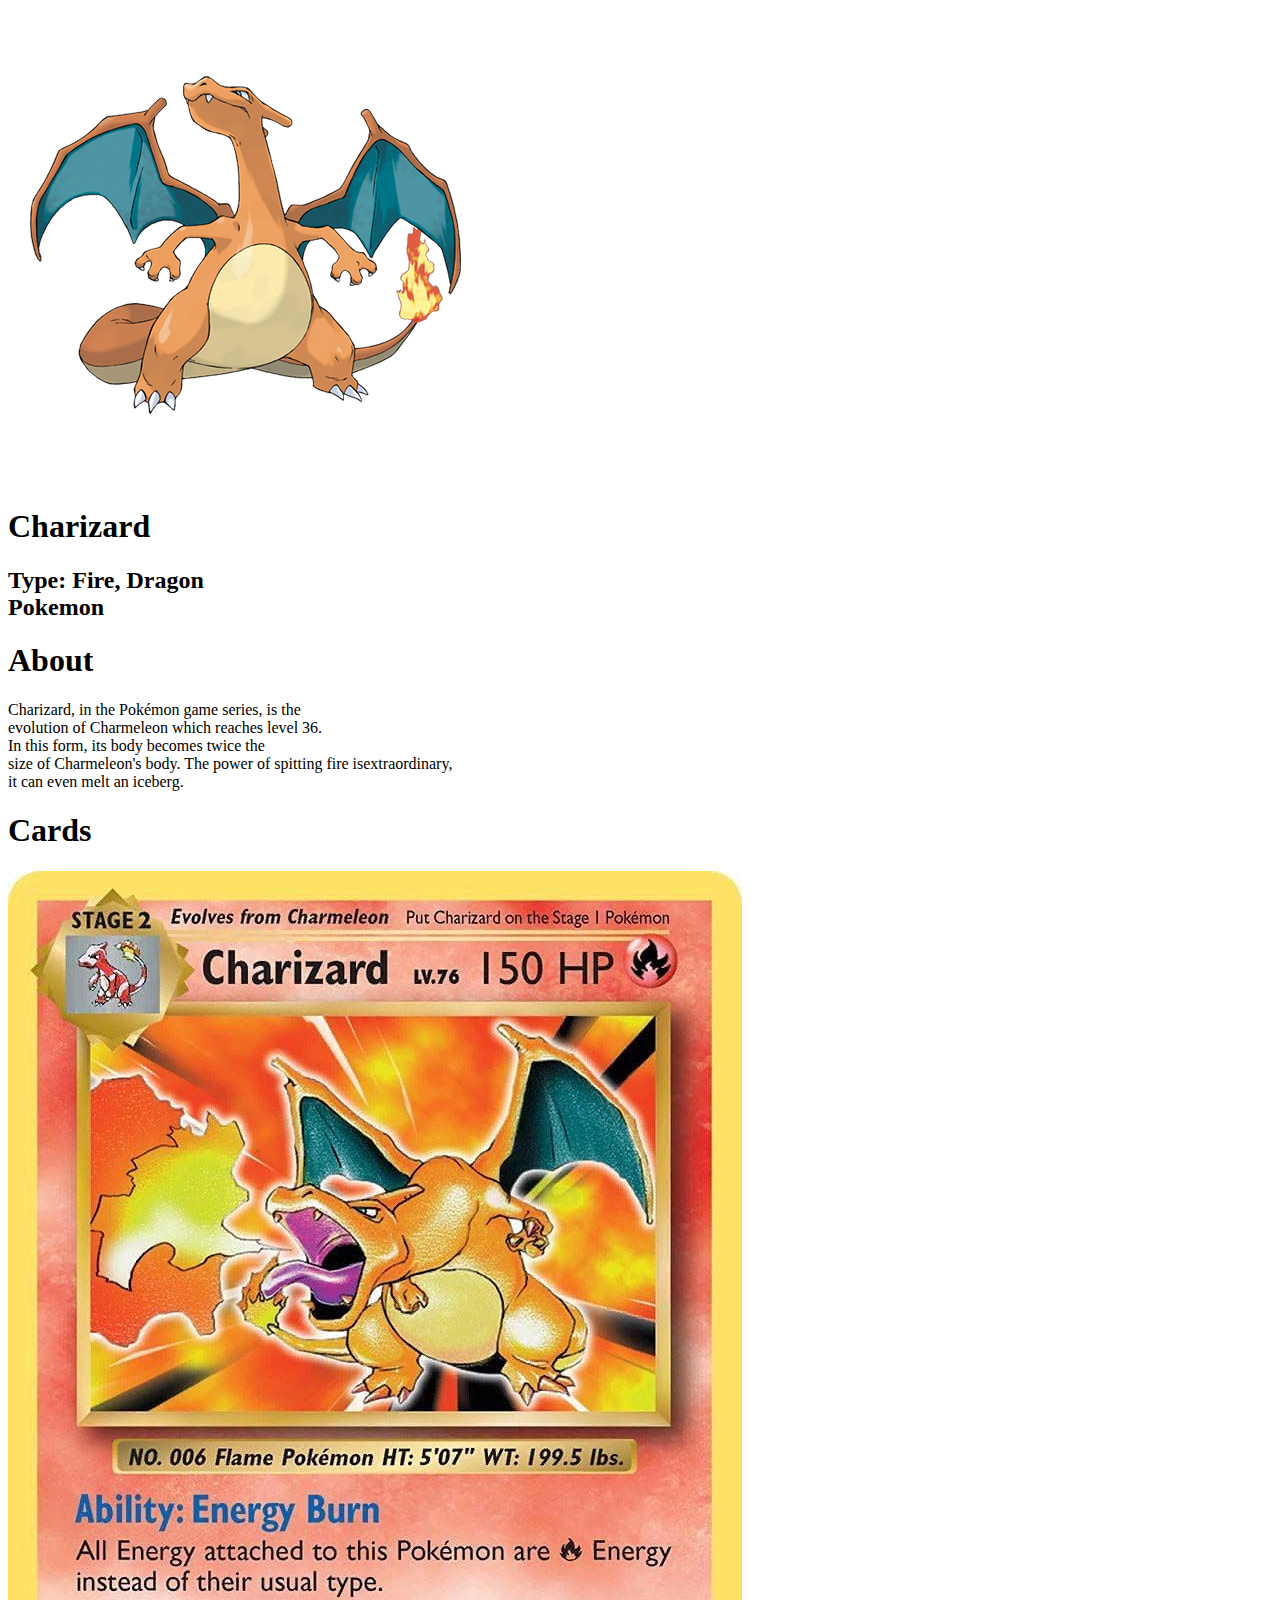
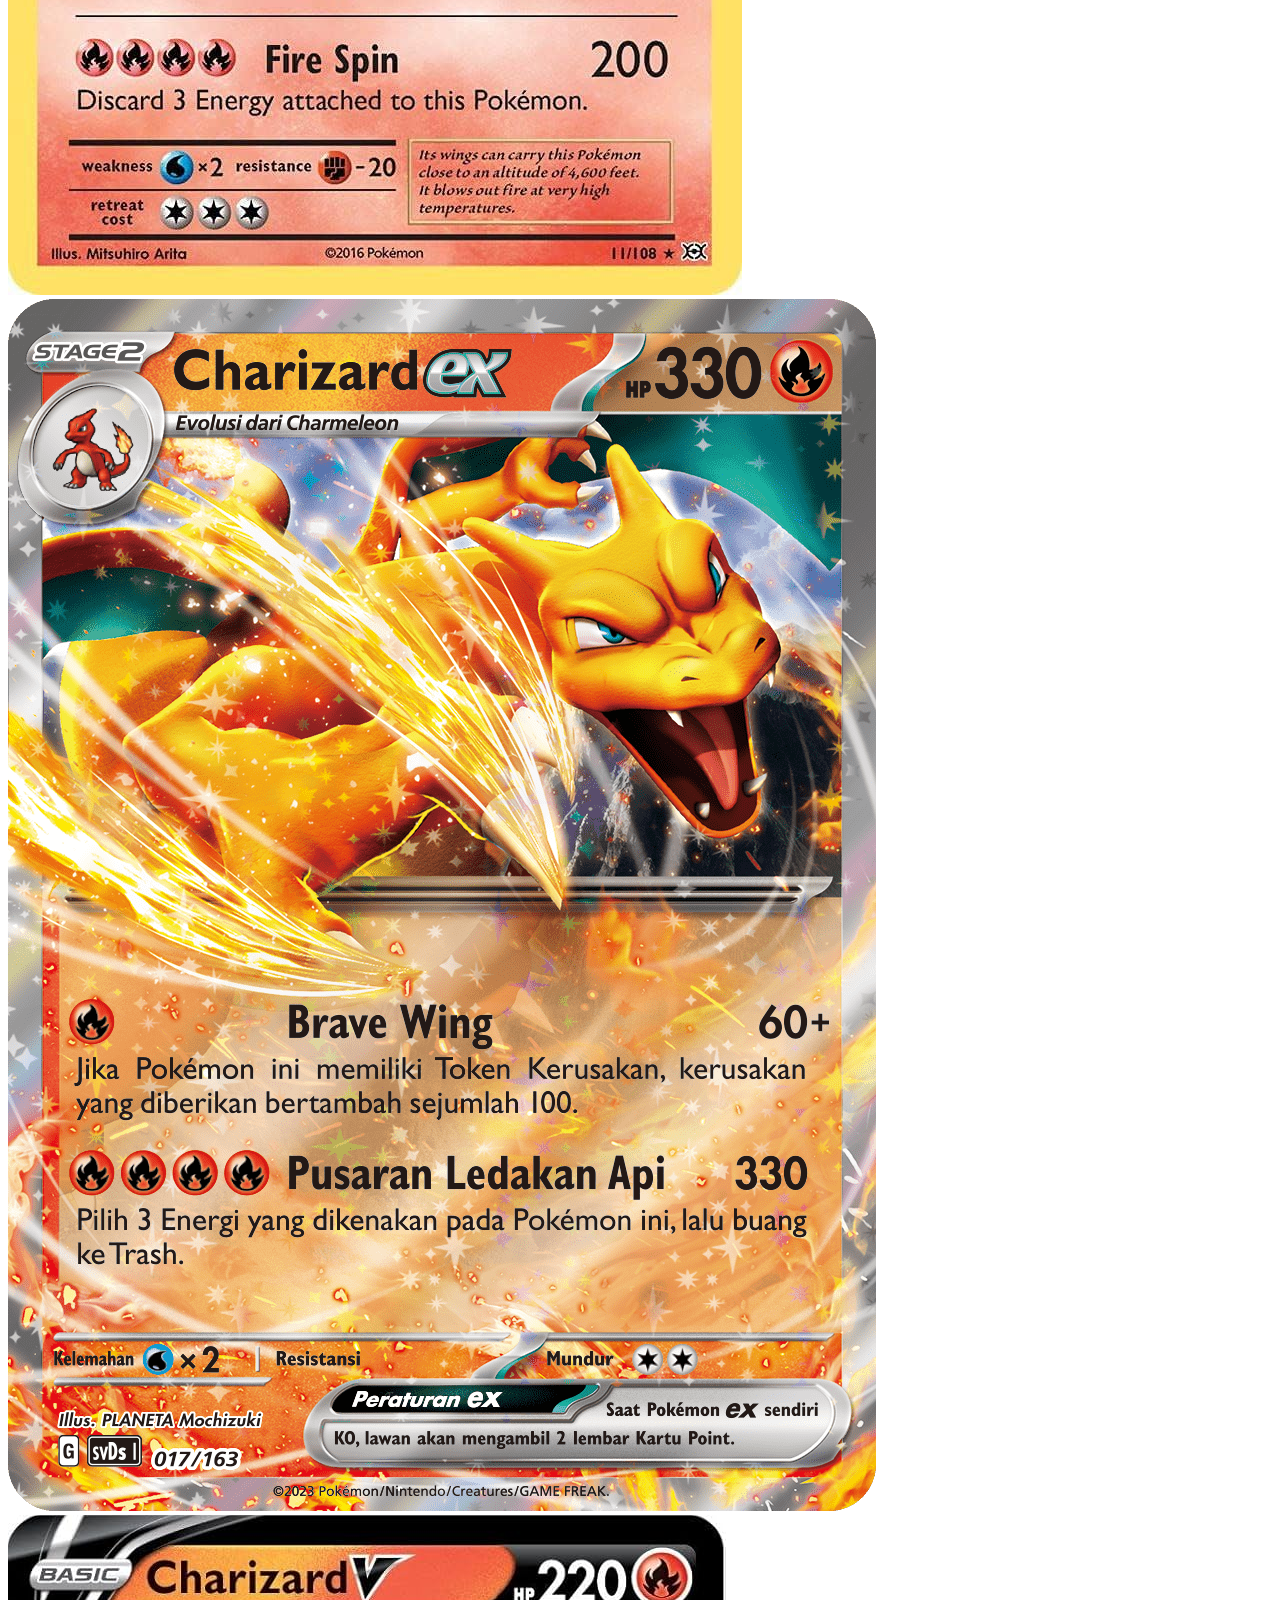
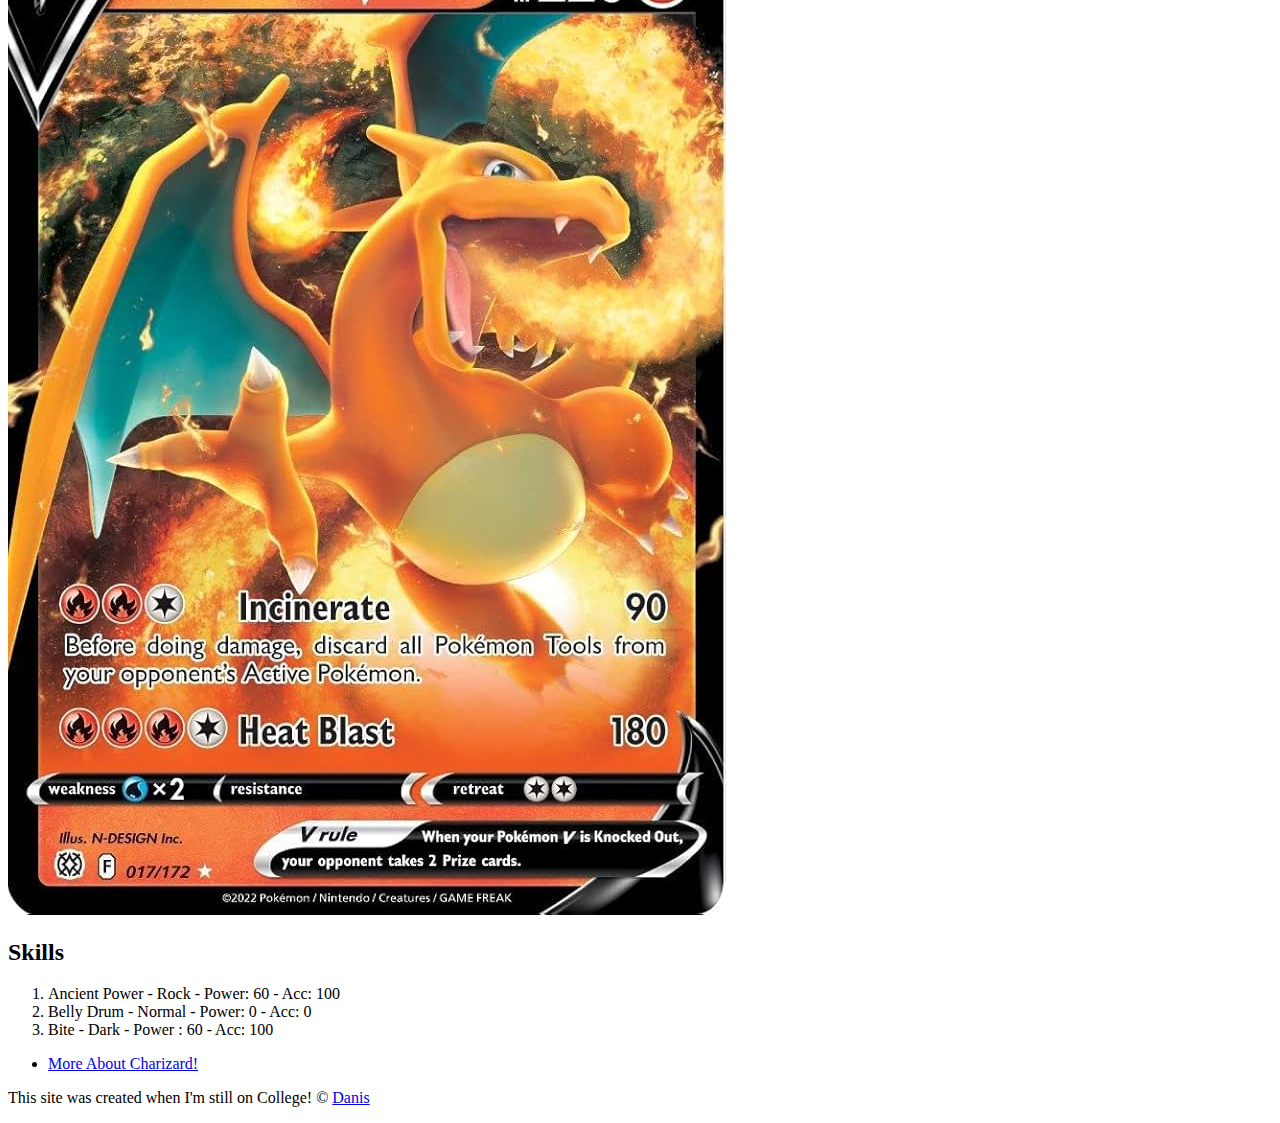
==== index.html @ dff5feb3 "Added Charizard in index.html and some images." ====
<!DOCTYPE html>
<html>
<head>
	<link rel="icon" href="charizard.png">
	<meta charset="utf-8">
	<meta name="viewport" content="width=device-width, initial-scale=1">
	<title>Charizard - Best Pokemon!</title>
</head>
<body>
	<!-- header element -->
	<header>
		<img src="charizard.png">
		<h1>Charizard</h1>
		<h2>Type: Fire, Dragon <br>
						Pokemon
		</h2>
	</header>

	<!-- main element -->
	<main>
		<h1>About</h1>
		<p>Charizard, in the Pokémon game series, is the 
			<br>evolution of Charmeleon which reaches level 36. 
			<br>In this form, its body becomes twice the 
			<br>size of Charmeleon's body. The power of spitting fire isextraordinary, 
			<br>it can even melt an iceberg.</p>

		<!-- Cards -->
		<h1>Cards</h1>
		<img src="charizard-card1.jpg">
		<img src="charizard-card2.png">
		<img src="charizard-card3.jpg">

		<!-- Skills -->
		<h2>Skills</h2>
		<ol>
			<li>Ancient Power - Rock - Power: 60 - Acc: 100</li>
			<li>Belly Drum - Normal - Power: 0 - Acc: 0</li>
			<li>Bite - Dark - Power : 60 - Acc: 100</li>
		</ol>
		<ul>
			<li><a href="https://pokemondb.net/pokedex/charizard" target="_blank">More About Charizard!</a></li>
		</ul>
	</main>

	<!-- Footer element -->
	<footer>
		<p>This site was created when I'm still on College! &copy; <a href="https://www.linkedin.com/in/danis-apta-rizki-hidayat-657b70317/" target="_blank">Danis</a></p>
	</footer>
</body>
</html>
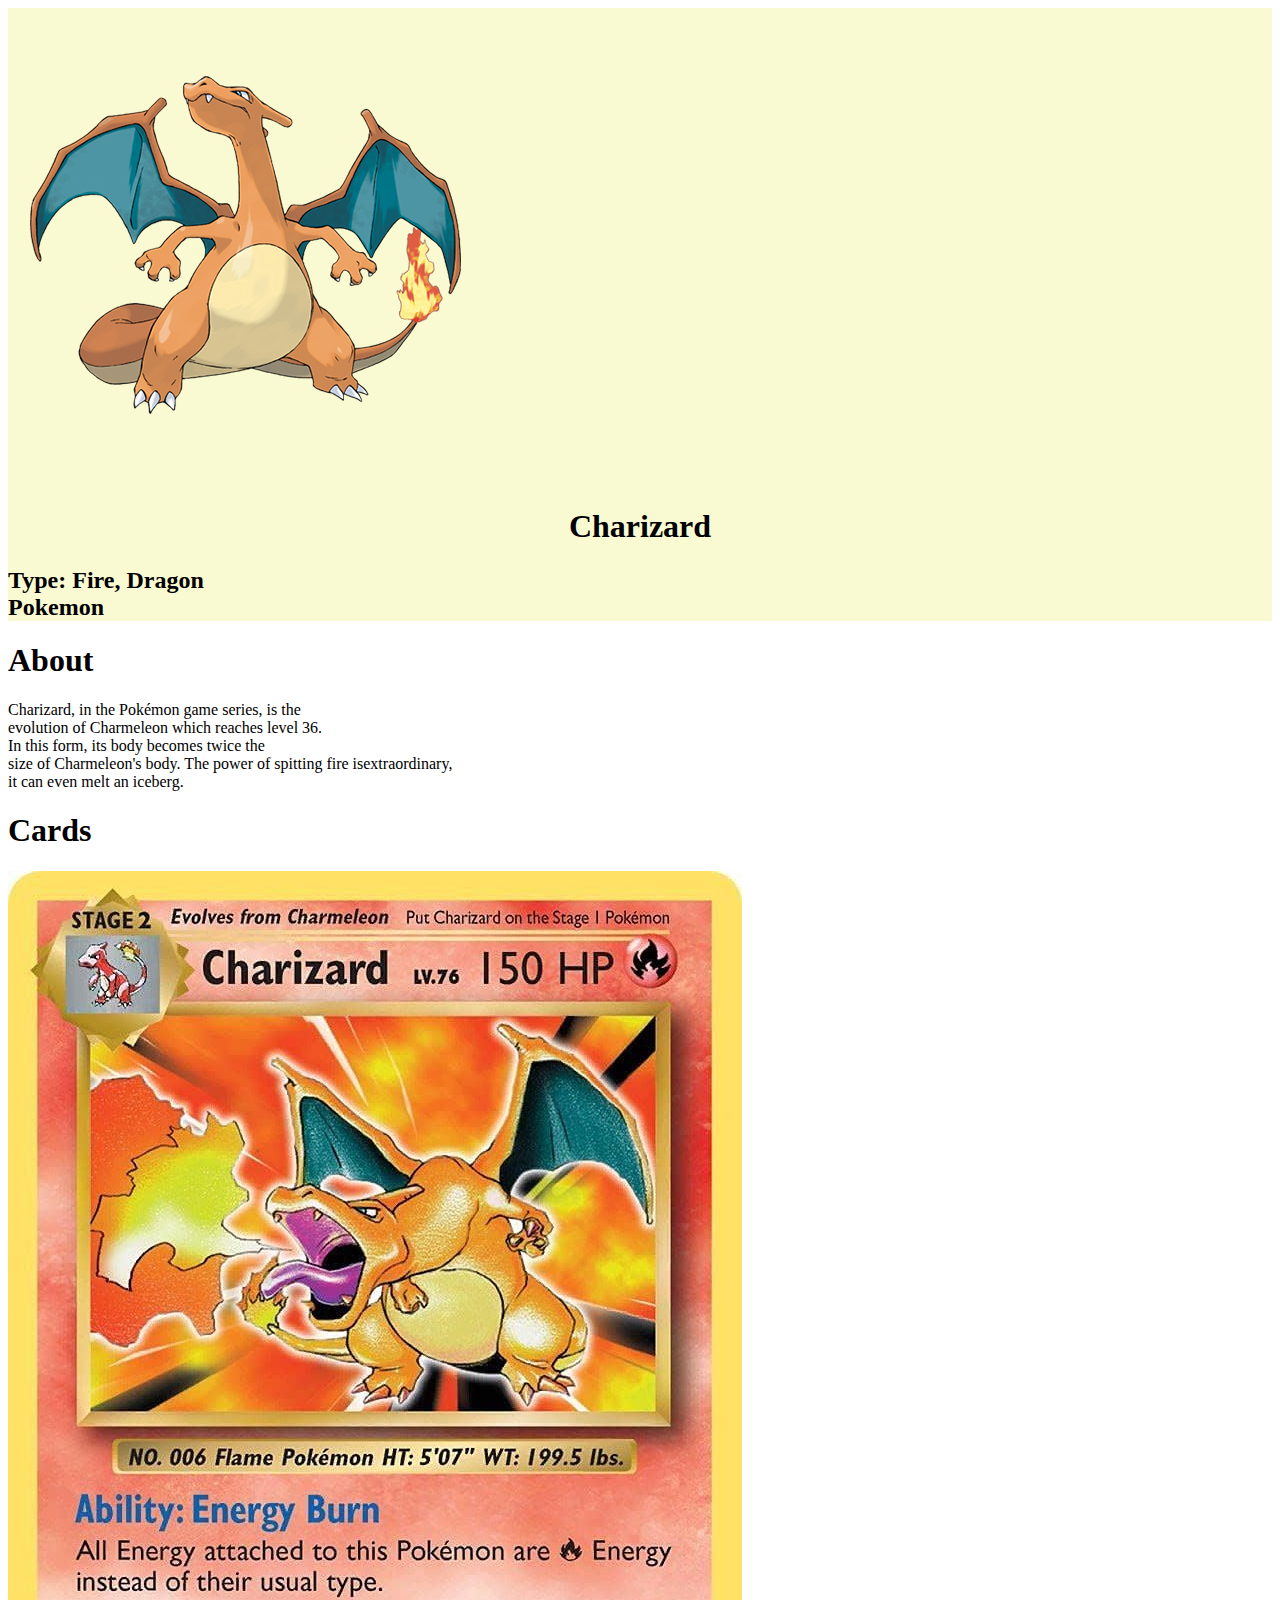
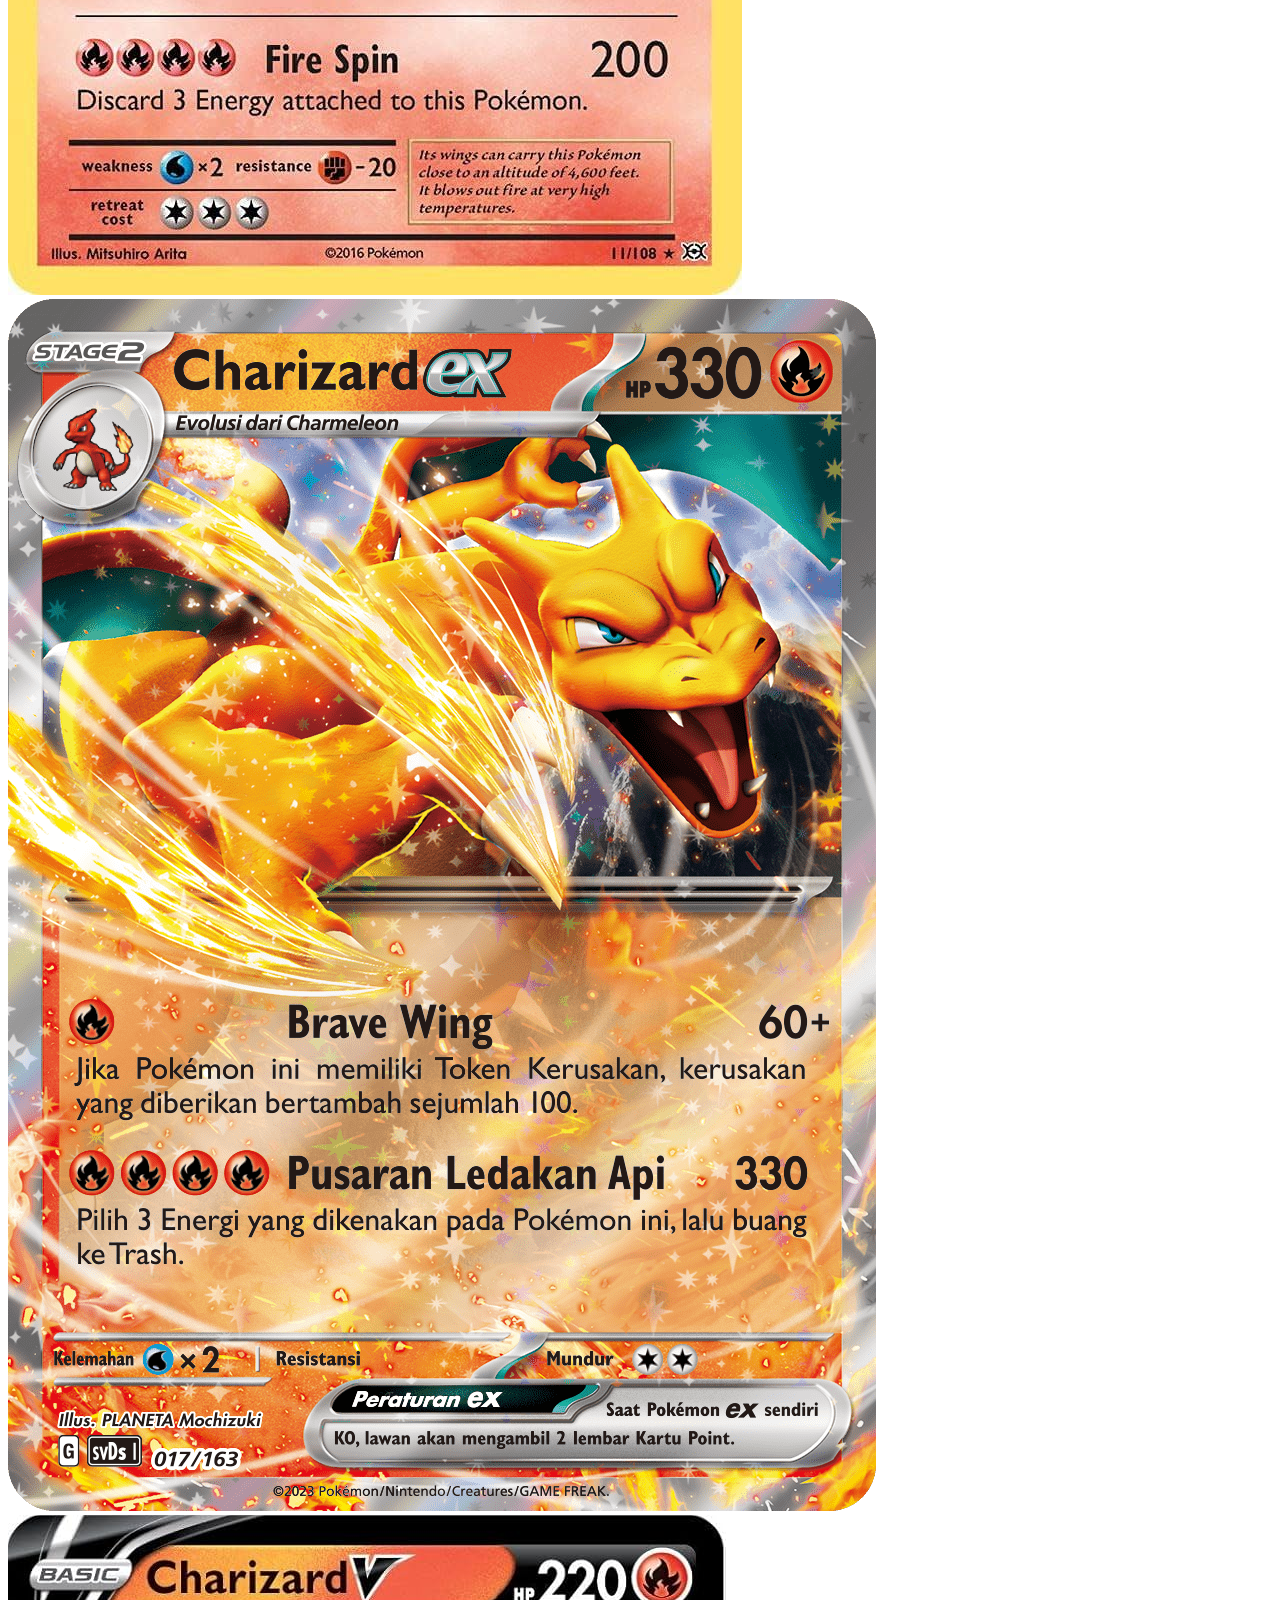
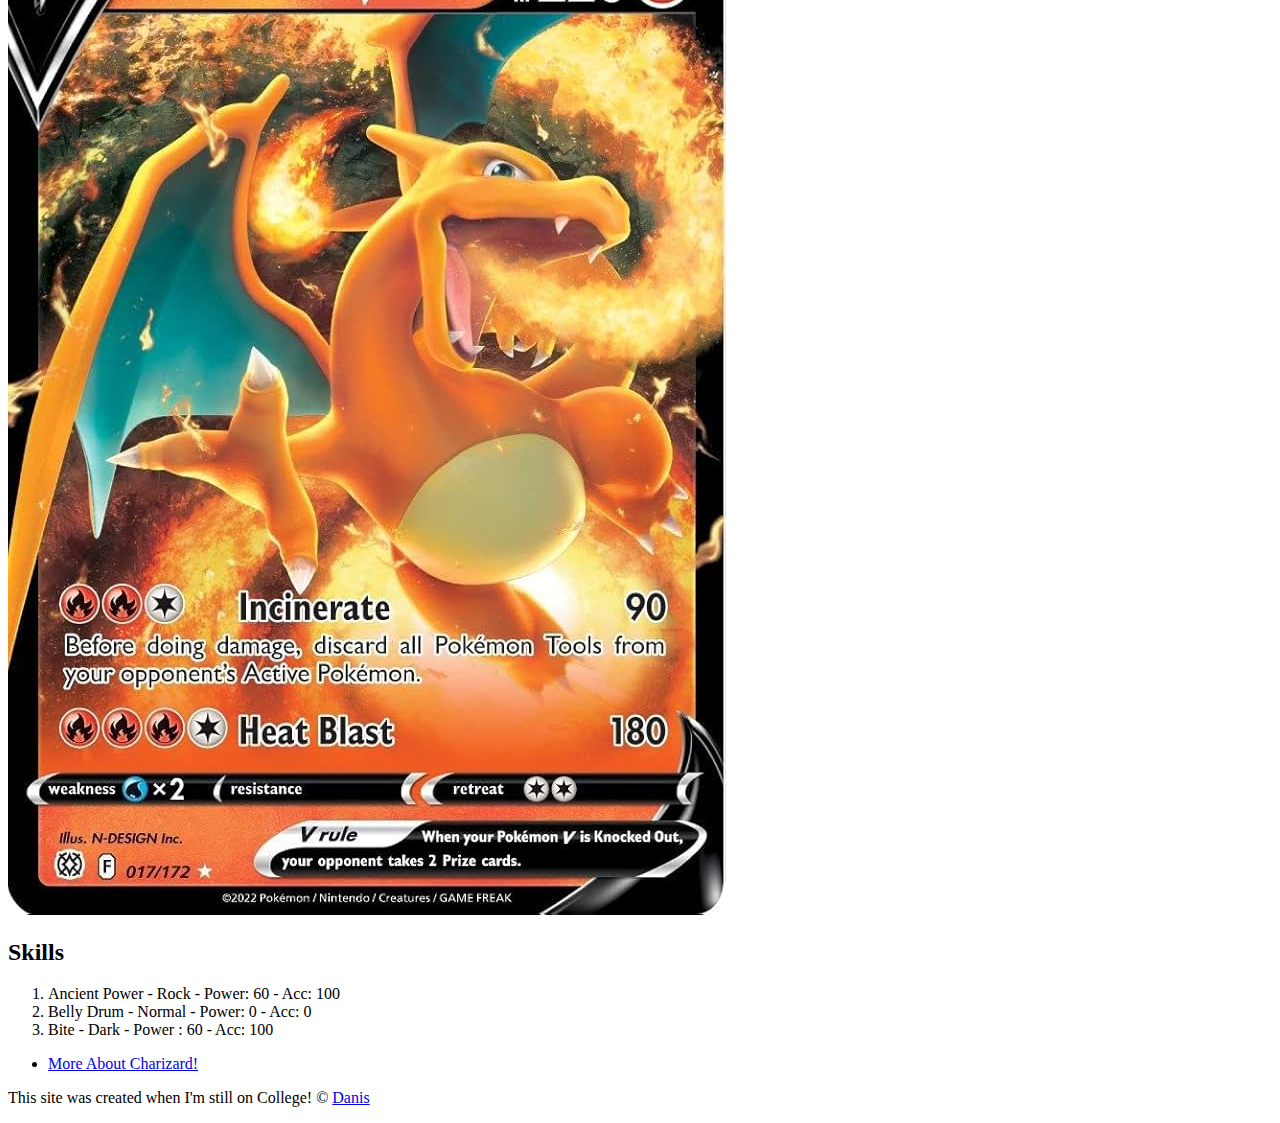
==== commit ad66b7b0: "BG Color" ====
--- a/index.html
+++ b/index.html
@@ -2,6 +2,7 @@
 <html>
 <head>
 	<link rel="icon" href="charizard.png">
+	<link rel="stylesheet" type="text/css" href="CSS/hero.css">
 	<meta charset="utf-8">
 	<meta name="viewport" content="width=device-width, initial-scale=1">
 	<title>Charizard - Best Pokemon!</title>
--- a/CSS/hero.css
+++ b/CSS/hero.css
@@ -0,0 +1,12 @@
+body{
+	
+}
+
+header{
+	background-color: lightgoldenrodyellow;
+
+}
+
+header h1{
+	text-align: center;
+}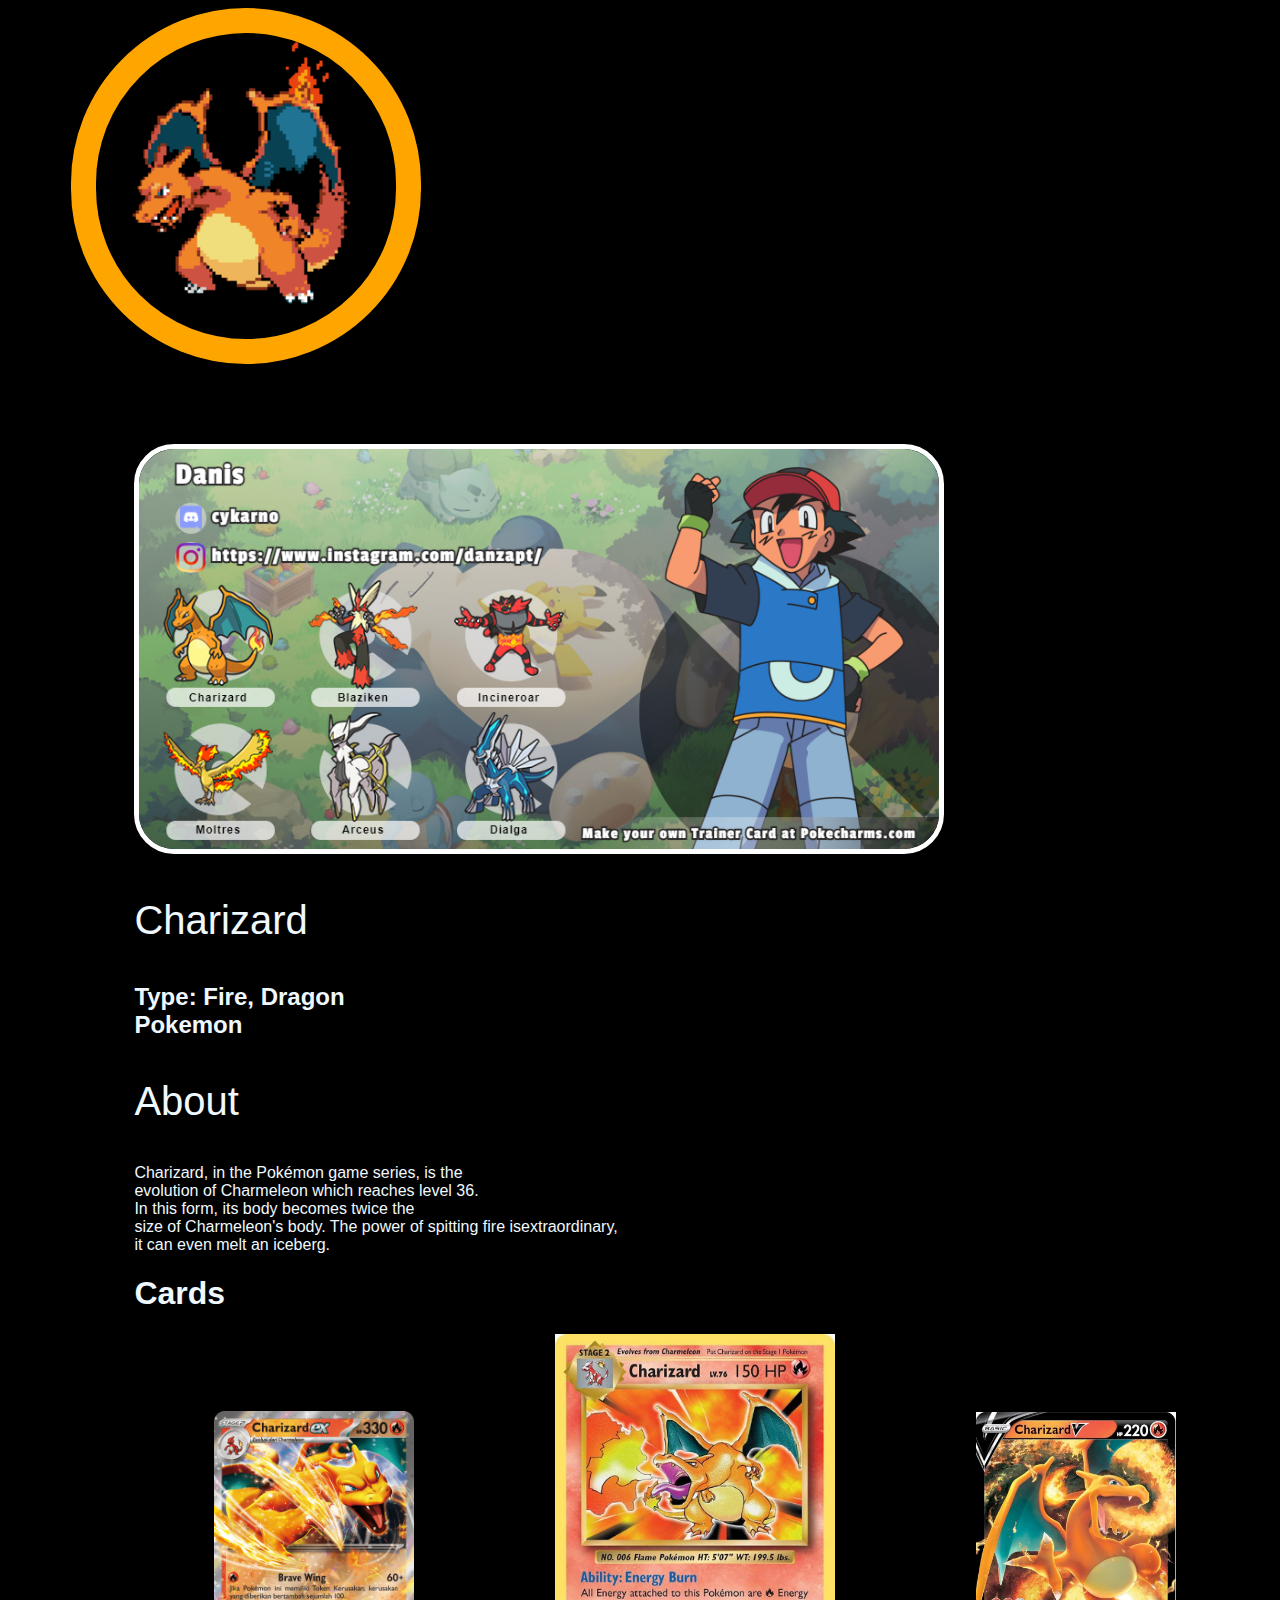
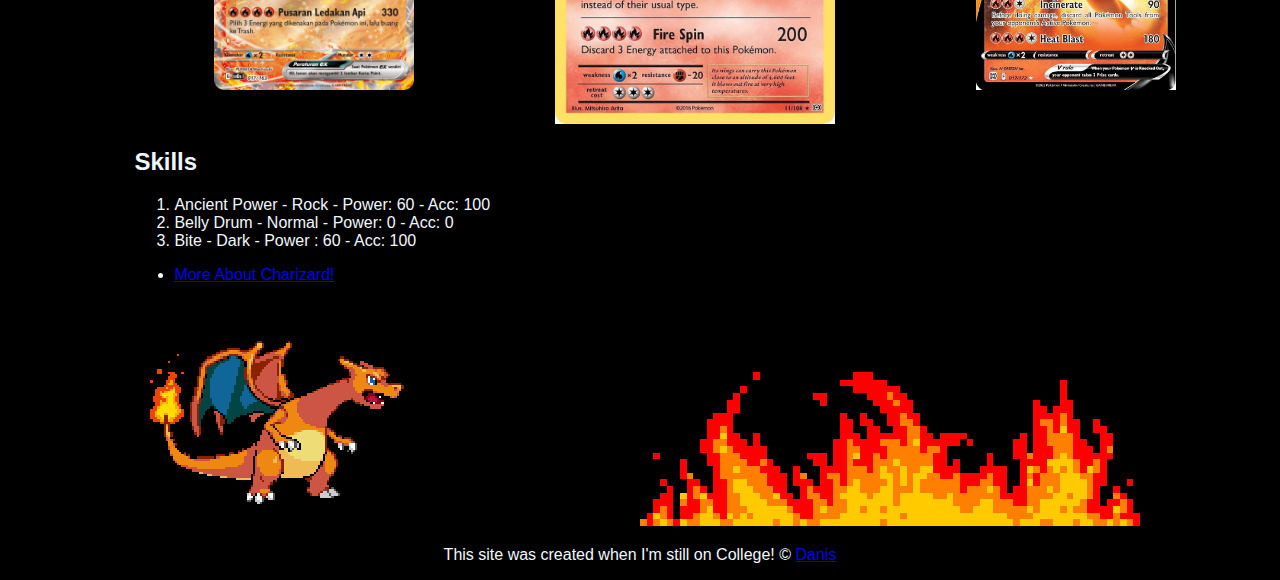
==== commit 601dbb0b: "Big Update" ====
--- a/index.html
+++ b/index.html
@@ -5,32 +5,38 @@
 	<link rel="stylesheet" type="text/css" href="CSS/hero.css">
 	<meta charset="utf-8">
 	<meta name="viewport" content="width=device-width, initial-scale=1">
+	<link href="https://fonts.cdnfonts.com/css/pokemon-solid" rel="stylesheet">
 	<title>Charizard - Best Pokemon!</title>
 </head>
 <body>
 	<!-- header element -->
 	<header>
-		<img src="charizard.png">
-		<h1>Charizard</h1>
+		<img class="img1" src="charitot.gif">
+		<img class="img2" src="pukikmon.png" style="width: 800px">
+	<div class="wbody">
+		<p style="font-size: 40px;">Charizard</p>
 		<h2>Type: Fire, Dragon <br>
 						Pokemon
 		</h2>
+	</div>
 	</header>
 
 	<!-- main element -->
 	<main>
-		<h1>About</h1>
+	<div class="mbody">
+		<p style="font-size: 40px;">About</p>
 		<p>Charizard, in the Pokémon game series, is the 
 			<br>evolution of Charmeleon which reaches level 36. 
 			<br>In this form, its body becomes twice the 
 			<br>size of Charmeleon's body. The power of spitting fire isextraordinary, 
 			<br>it can even melt an iceberg.</p>
+		
 
 		<!-- Cards -->
 		<h1>Cards</h1>
-		<img src="charizard-card1.jpg">
-		<img src="charizard-card2.png">
-		<img src="charizard-card3.jpg">
+		<img class="c1" src="charizard-card2.png" style="width: 200px; ">
+		<img src="charizard-card1.jpg" style="width: 280px; text-align: center;">
+		<img class="c2" src="charizard-card3.jpg" style="width: 200px;">
 
 		<!-- Skills -->
 		<h2>Skills</h2>
@@ -42,11 +48,12 @@
 		<ul>
 			<li><a href="https://pokemondb.net/pokedex/charizard" target="_blank">More About Charizard!</a></li>
 		</ul>
+	</div>
 	</main>
-
+	
 	<!-- Footer element -->
 	<footer>
-		<p>This site was created when I'm still on College! &copy; <a href="https://www.linkedin.com/in/danis-apta-rizki-hidayat-657b70317/" target="_blank">Danis</a></p>
+		<img src="charifire.gif"><img src="FIRE.gif"><p>This site was created when I'm still on College! &copy; <a href="https://www.linkedin.com/in/danis-apta-rizki-hidayat-657b70317/" target="_blank">Danis</a></p>	
 	</footer>
 </body>
 </html>--- a/CSS/hero.css
+++ b/CSS/hero.css
@@ -1,12 +1,49 @@
 body{
-	
+
+	background-color: black;
+	font-family: 'Pokemon Solid', sans-serif;
+	color:aliceblue;
 }
 
-header{
-	background-color: lightgoldenrodyellow;
-
+.wbody {
+	margin-left: 10%;
 }
 
-header h1{
+.mbody {
+	margin-left: 10%;
+}
+
+.img2 {
+	margin-top: 5%;
+	margin-left: 10%;
+	border-radius: 40px;
+	border: 5px solid white;
+}
+
+.img1 {	
+	margin-left: 5%;
+	border-radius: 300px;
+	width: 300px;
+	border: 25px solid orange;
+	margin-bottom: 1%;
+}
+
+main img{
+	align-items: center;
+	margin-left: 7%;
+	margin-right: 5%;
+}
+
+.c1{
+	margin-bottom: 3%;
+}
+
+.c2{
+	margin-bottom: 3%;
+}
+
+
+
+footer{
 	text-align: center;
 }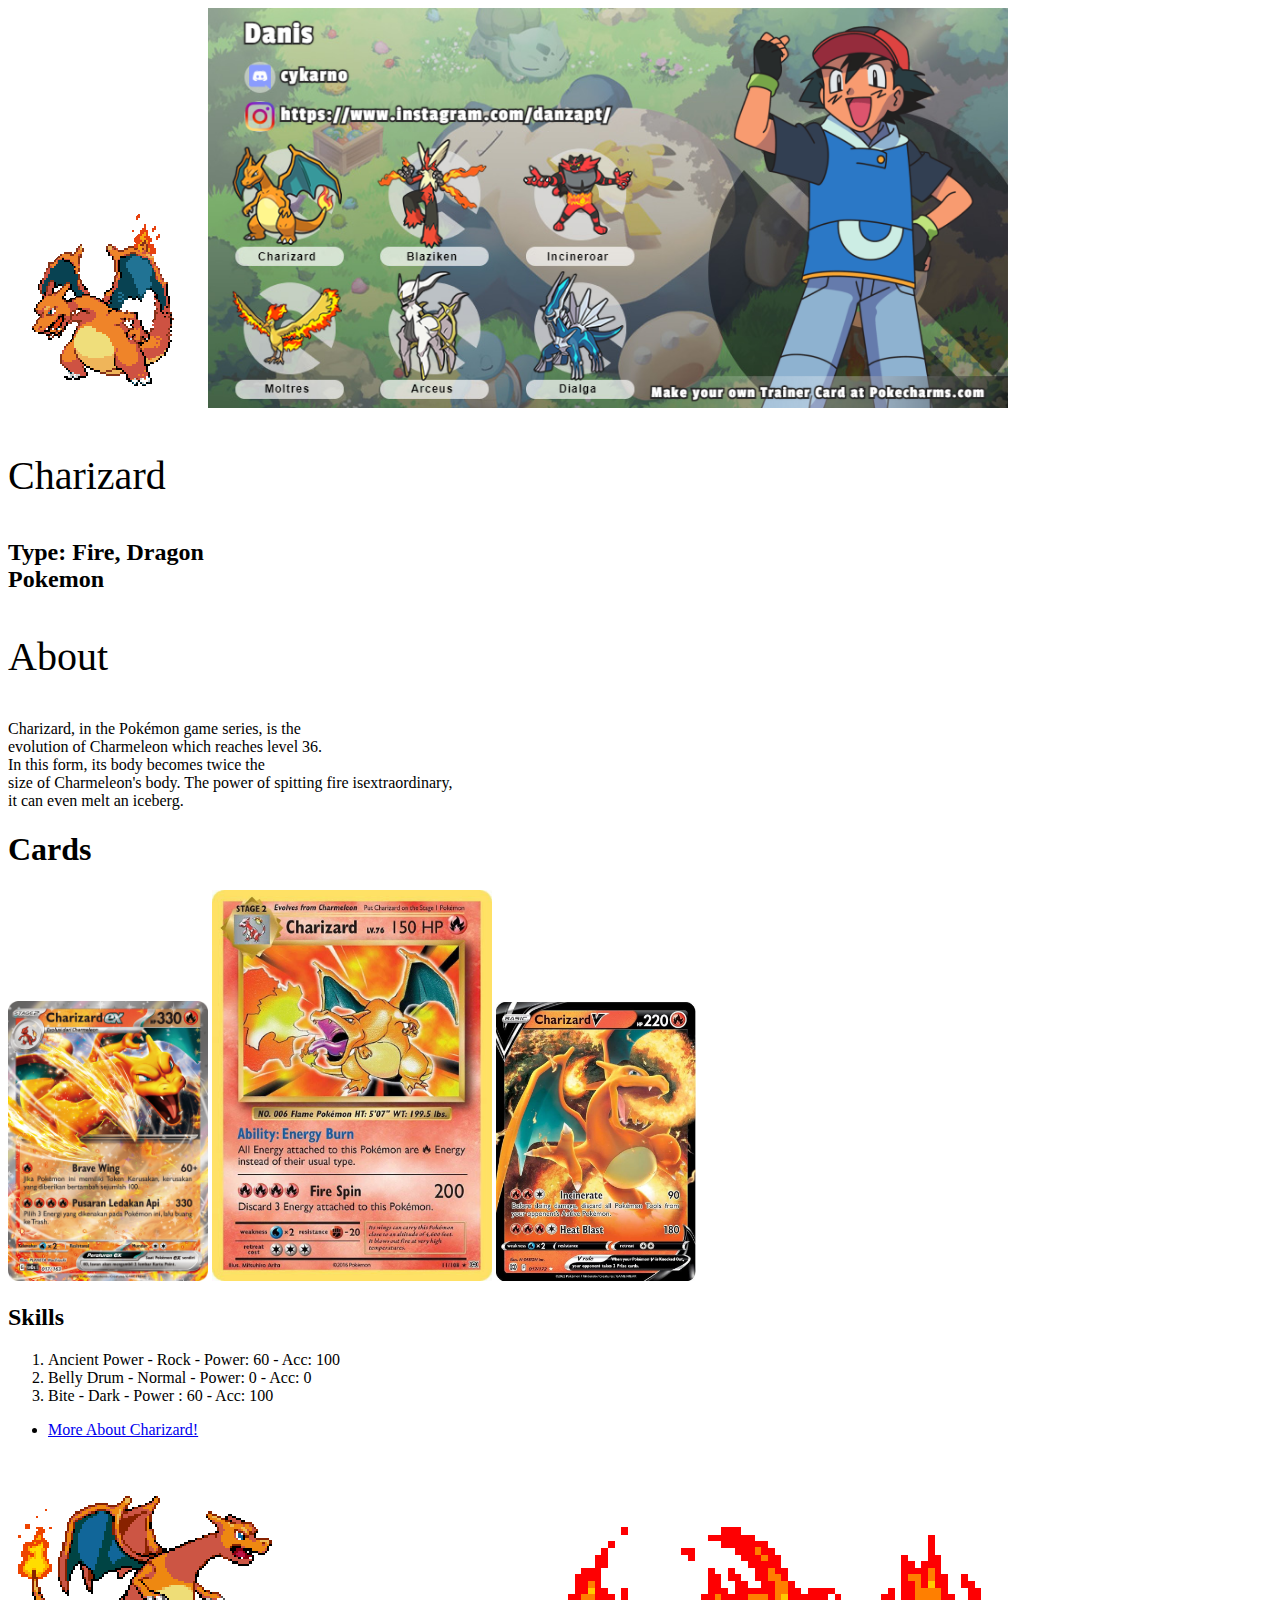
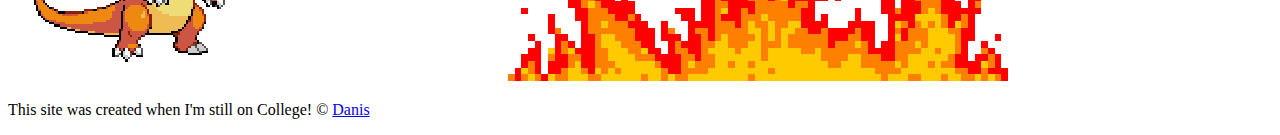
==== commit f4baf2e7: "Update index.html" ====
--- a/index.html
+++ b/index.html
@@ -2,7 +2,7 @@
 <html>
 <head>
 	<link rel="icon" href="charizard.png">
-	<link rel="stylesheet" type="text/css" href="CSS/hero.css">
+	<link rel="stylesheet" type="text/css" href="css/hero.css">
 	<meta charset="utf-8">
 	<meta name="viewport" content="width=device-width, initial-scale=1">
 	<link href="https://fonts.cdnfonts.com/css/pokemon-solid" rel="stylesheet">
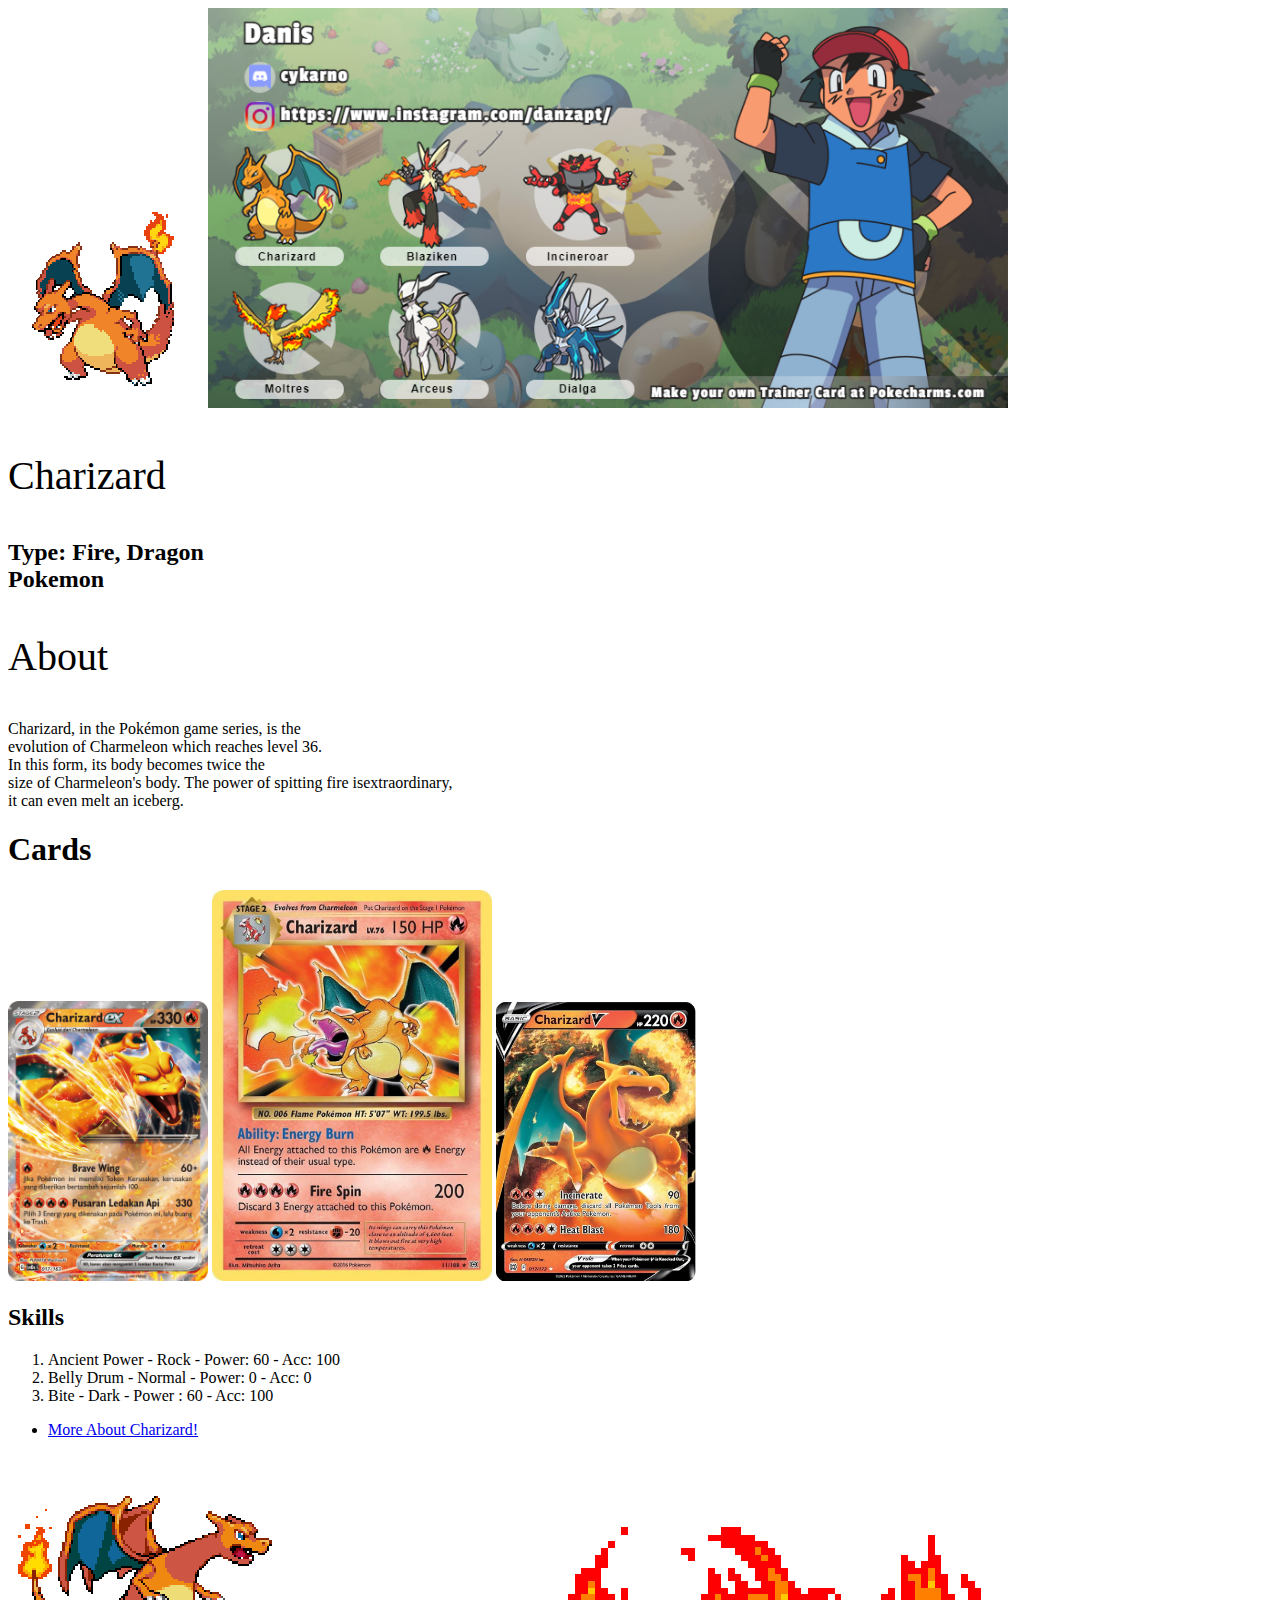
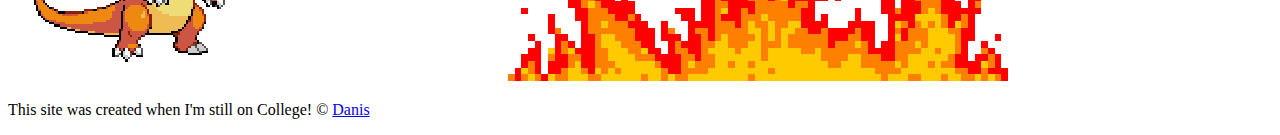
==== commit 5c5f944f: "Update index.html" ====
--- a/index.html
+++ b/index.html
@@ -2,7 +2,7 @@
 <html>
 <head>
 	<link rel="icon" href="charizard.png">
-	<link rel="stylesheet" type="text/css" href="css/hero.css">
+	<link rel="stylesheet" type="text/css" href="hero.css">
 	<meta charset="utf-8">
 	<meta name="viewport" content="width=device-width, initial-scale=1">
 	<link href="https://fonts.cdnfonts.com/css/pokemon-solid" rel="stylesheet">
@@ -17,7 +17,7 @@
 		<p style="font-size: 40px;">Charizard</p>
 		<h2>Type: Fire, Dragon <br>
 						Pokemon
-		</h2>
+		</h2> 
 	</div>
 	</header>
 
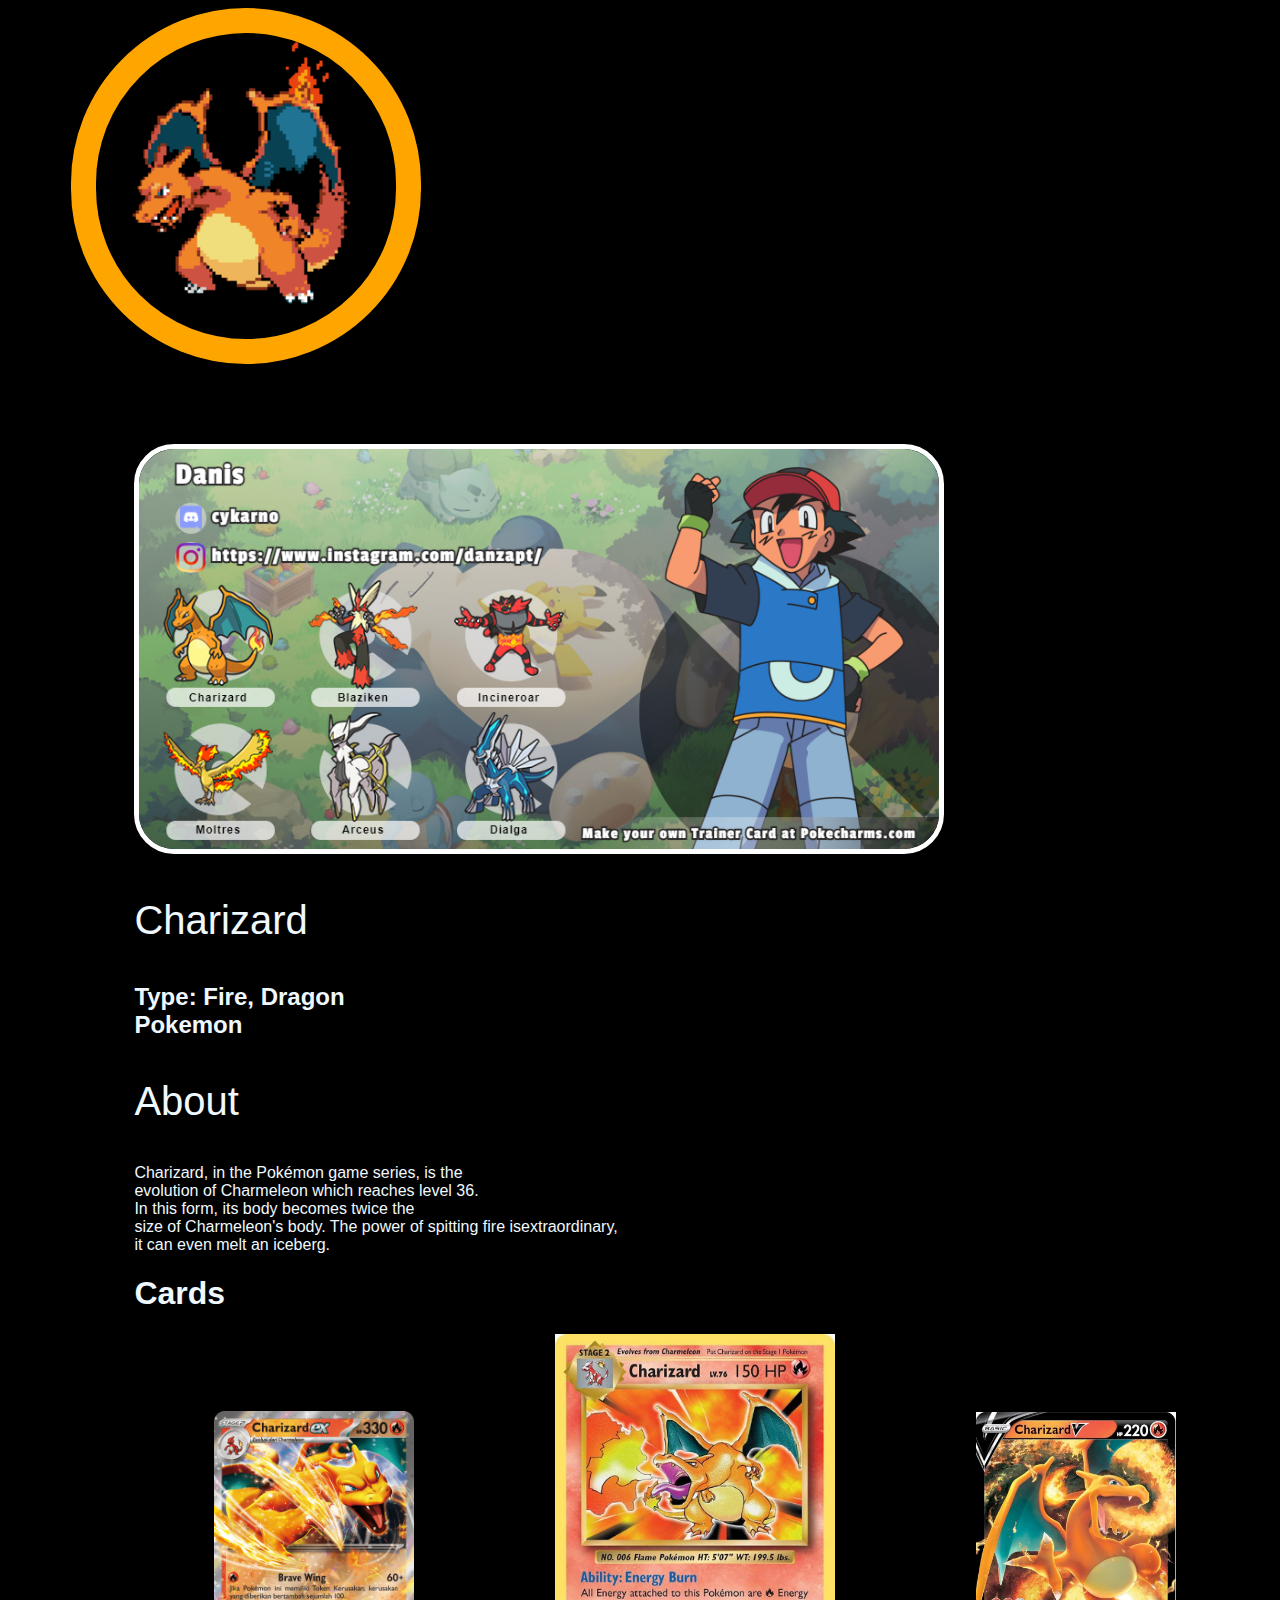
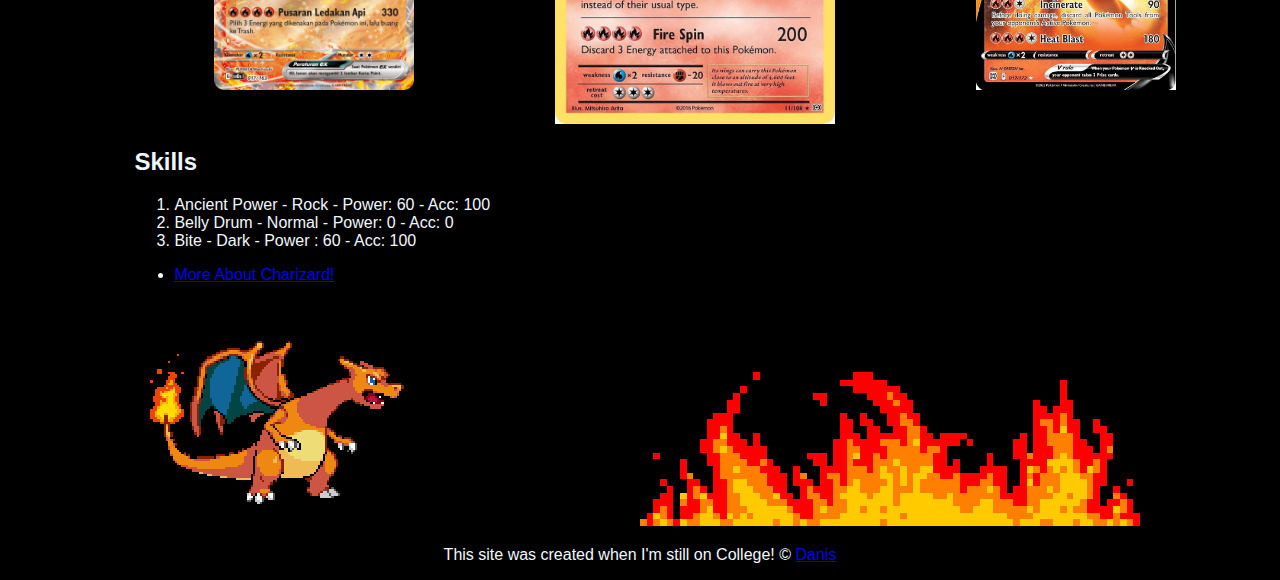
==== commit ec0c846b: "Update index.html" ====
--- a/index.html
+++ b/index.html
@@ -2,7 +2,7 @@
 <html>
 <head>
 	<link rel="icon" href="charizard.png">
-	<link rel="stylesheet" type="text/css" href="hero.css">
+	<link rel="stylesheet" type="text/css" href="css/hero.css">
 	<meta charset="utf-8">
 	<meta name="viewport" content="width=device-width, initial-scale=1">
 	<link href="https://fonts.cdnfonts.com/css/pokemon-solid" rel="stylesheet">
--- a/css/hero.css
+++ b/css/hero.css
@@ -0,0 +1,49 @@
+body{
+
+	background-color: black;
+	font-family: 'Pokemon Solid', sans-serif;
+	color:aliceblue;
+}
+
+.wbody {
+	margin-left: 10%;
+}
+
+.mbody {
+	margin-left: 10%;
+}
+
+.img2 {
+	margin-top: 5%;
+	margin-left: 10%;
+	border-radius: 40px;
+	border: 5px solid white;
+}
+
+.img1 {	
+	margin-left: 5%;
+	border-radius: 300px;
+	width: 300px;
+	border: 25px solid orange;
+	margin-bottom: 1%;
+}
+
+main img{
+	align-items: center;
+	margin-left: 7%;
+	margin-right: 5%;
+}
+
+.c1{
+	margin-bottom: 3%;
+}
+
+.c2{
+	margin-bottom: 3%;
+}
+
+
+
+footer{
+	text-align: center;
+}